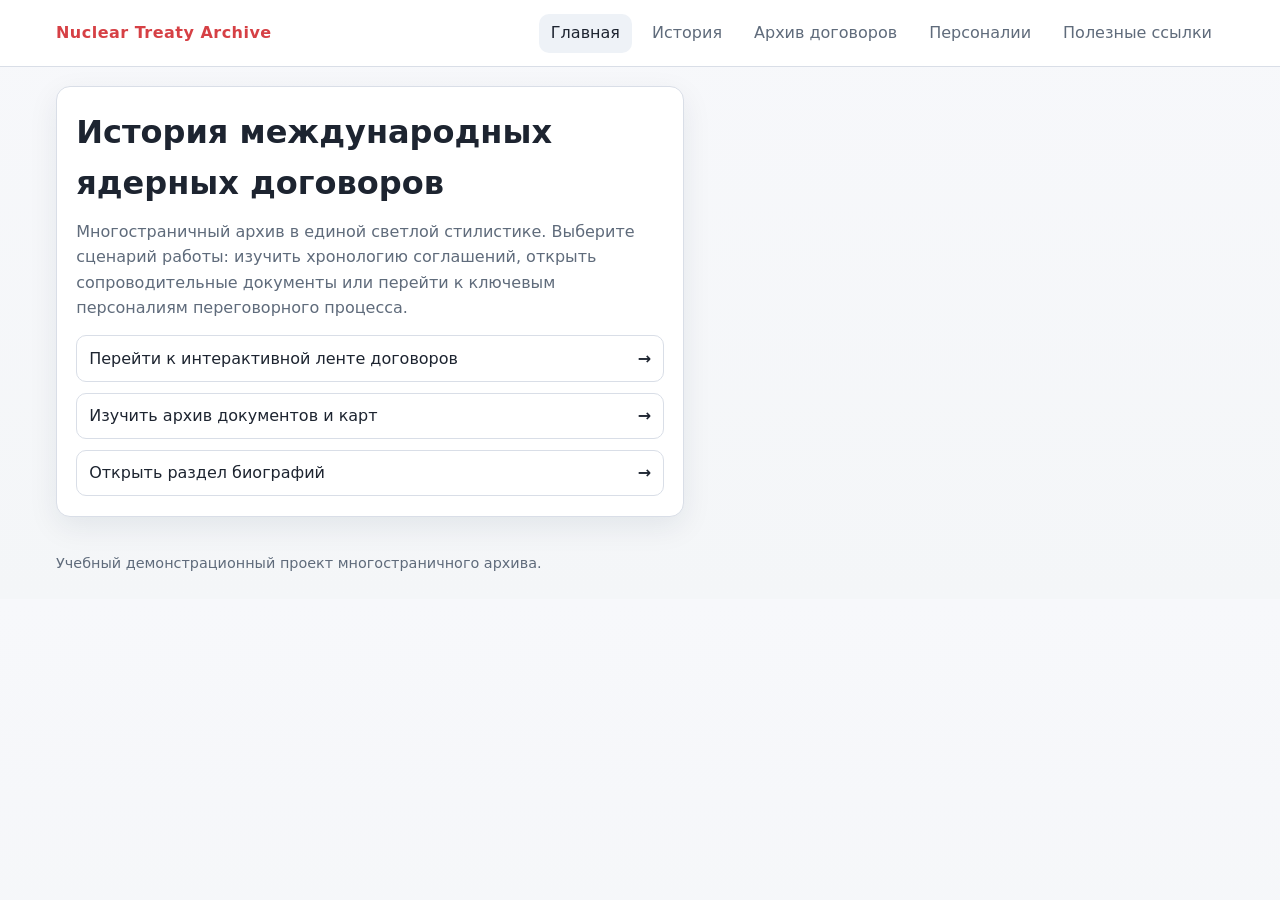
==== index.html @ efd69985 "Update index.html" ====
<!DOCTYPE html>
<html lang="ru">
<head>
  <meta charset="UTF-8" />
  <meta name="viewport" content="width=device-width, initial-scale=1.0" />
  <title>Архив ядерных договоров — Главная</title>
  <link rel="stylesheet" href="assets/styles.css" />
</head>
<body>
  <header class="site-header">
    <div class="header-inner">
      <a class="brand" href="index.html">Nuclear Treaty Archive</a>
      <nav class="top-nav" aria-label="Основная навигация">
        <a class="active" href="index.html">Главная</a>
        <a href="archive.html">История</a>
        <a href="documents.html">Архив договоров</a>
        <a href="people.html">Персоналии</a>
        <a href="links.html">Полезные ссылки</a>
      </nav>
    </div>
  </header>

  <main class="container">
    <section class="hero" aria-label="О проекте">
      <article class="panel">
        <h1>История международных ядерных договоров</h1>
        <p>Многостраничный архив в единой светлой стилистике. Выберите сценарий работы: изучить хронологию соглашений, открыть сопроводительные документы или перейти к ключевым персоналиям переговорного процесса.</p>
        <div class="quick-links">
          <a href="archive.html"><span>Перейти к интерактивной ленте договоров</span><strong>→</strong></a>
          <a href="documents.html"><span>Изучить архив документов и карт</span><strong>→</strong></a>
          <a href="people.html"><span>Открыть раздел биографий</span><strong>→</strong></a>
        </div>
      </article>
      <!-- <article class="panel stats" aria-label="Краткие показатели">
        <div class="item"><strong>11</strong> ключевых договоров от 1963 до 2010 года.</div>
        <div class="item"><strong>4</strong> тематических раздела: договоры, документы, карты, персоналии.</div>
        <div class="item"><strong>Единый UI</strong> — одинаковая сетка, карточки, акцентная типографика и навигация на всех страницах.</div>
      </article> -->
    </section>

    <!-- <section class="cards-3 block-spaced" aria-label="Разделы сайта">
      <article class="panel">
        <h2>Хронологический архив</h2>
        <p>Accordion-лента договоров с быстрым поиском, цветовой разметкой сущностей и навигацией по годам.</p>
      </article>
      <article class="panel">
        <h2>Исследовательский блок</h2>
        <p>Подборки аналитики, архивные материалы, карты и материалы по дипломатическому контексту холодной войны.</p>
      </article>
      <article class="panel">
        <h2>Биографический блок</h2>
        <p>Краткие профили руководителей и переговорщиков, повлиявших на режимы контроля вооружений.</p>
      </article>
    </section> -->
  </main>

  <footer>Учебный демонстрационный проект многостраничного архива.</footer>
</body>
</html>
---- assets/styles.css ----
:root {
  --bg: #f4f6f8;
  --bg-soft: #ffffff;
  --surface: #ffffff;
  --text: #1d2430;
  --muted: #5f6b7b;
  --line: #d9dee7;
  --accent: #d64045;
  --accent-soft: #ffe9ea;
  --green: #2f9e44;
  --green-soft: #e8f7ec;
  --blue: #1f6feb;
  --blue-soft: #e9f1ff;
  --purple: #7c4dff;
  --purple-soft: #f0eaff;
  --card-shadow: 0 10px 30px rgba(19, 35, 64, 0.08);
  --radius: 14px;
  --transition: 0.3s ease;
}

* { box-sizing: border-box; }

html, body { margin: 0; padding: 0; }

body {
  font-family: "Inter", "Segoe UI", system-ui, -apple-system, sans-serif;
  background: linear-gradient(180deg, #f7f8fb 0%, var(--bg) 100%);
  color: var(--text);
  line-height: 1.6;
}

a { color: inherit; }

.site-header {
  position: sticky;
  top: 0;
  z-index: 10;
  background: rgba(255, 255, 255, 0.92);
  backdrop-filter: blur(8px);
  border-bottom: 1px solid var(--line);
}

.header-inner {
  max-width: 1200px;
  margin: 0 auto;
  padding: 0.85rem 1rem;
  display: flex;
  justify-content: space-between;
  align-items: center;
  gap: 1rem;
}

.brand {
  font-weight: 700;
  color: var(--accent);
  letter-spacing: 0.03em;
  text-decoration: none;
}

.top-nav {
  display: flex;
  gap: 0.5rem;
  flex-wrap: wrap;
}

.top-nav a {
  text-decoration: none;
  color: var(--muted);
  padding: 0.42rem 0.75rem;
  border-radius: 10px;
  transition: background-color var(--transition), color var(--transition);
}

.top-nav a.active,
.top-nav a:hover,
.top-nav a:focus-visible {
  color: var(--text);
  background: #eef2f7;
  outline: none;
}

.container {
  max-width: 1200px;
  margin: 0 auto;
  padding: 1.2rem 1rem 2.2rem;
}

.hero {
  display: grid;
  grid-template-columns: 1.2fr 1fr;
  gap: 1rem;
}

.panel {
  background: var(--surface);
  border: 1px solid var(--line);
  border-radius: var(--radius);
  box-shadow: var(--card-shadow);
  padding: 1.2rem;
}

.hero h1 { margin: 0 0 0.6rem; font-size: clamp(1.5rem, 2.5vw, 2.3rem); }
.hero p { margin: 0; color: var(--muted); }

.quick-links {
  display: grid;
  gap: 0.65rem;
  margin-top: 0.9rem;
}

.quick-links a {
  text-decoration: none;
  display: inline-flex;
  align-items: center;
  justify-content: space-between;
  border: 1px solid var(--line);
  border-radius: 10px;
  padding: 0.6rem 0.75rem;
  transition: transform var(--transition), border-color var(--transition);
}

.quick-links a:hover { transform: translateX(3px); border-color: #c3cedd; }

.stats { display: grid; gap: 0.7rem; }
.stats .item {
  border-radius: 10px;
  padding: 0.75rem;
  border: 1px solid var(--line);
  background: #fbfcfe;
}

.layout-archive {
  display: grid;
  grid-template-columns: 290px 1fr;
  gap: 1rem;
}

aside.timeline-pane {
  background: var(--surface);
  border: 1px solid var(--line);
  border-radius: var(--radius);
  box-shadow: var(--card-shadow);
  padding: 1rem 0.8rem;
  max-height: calc(100vh - 120px);
  overflow-y: auto;
  position: sticky;
  top: 76px;
}

.timeline-title {
  margin: 0 0 0.8rem;
  color: var(--accent);
  font-size: 0.95rem;
  text-transform: uppercase;
  letter-spacing: 0.06em;
}

.timeline { list-style: none; margin: 0; padding: 0; display: grid; gap: 0.4rem; }
.timeline a {
  text-decoration: none;
  display: flex;
  gap: 0.5rem;
  padding: 0.55rem 0.65rem;
  border-radius: 10px;
  border: 1px solid transparent;
  transition: transform var(--transition), background-color var(--transition), border-color var(--transition);
}
.timeline a .year { color: var(--muted); min-width: 3rem; }
.timeline a:hover,
.timeline a:focus-visible {
  background: #f2f5fa;
  border-color: #d4dce8;
  transform: translateX(3px);
  outline: none;
}

.search-wrap { margin: 0.9rem; }
.search-wrap input {
  width: 100%;
  border: 1px solid var(--line);
  border-radius: 10px;
  padding: 0.7rem 0.85rem;
  font-size: 0.97rem;
}
.search-wrap input:focus { outline: none; border-color: #b7c4d9; }

.accordion { display: grid; gap: 0.8rem; }
.treaty-card {
  background: var(--surface);
  border-radius: var(--radius);
  box-shadow: var(--card-shadow);
  overflow: hidden;
  transition: transform var(--transition), box-shadow var(--transition);
}

.treaty-card:hover { transform: translateY(-2px); }
.treaty-card[data-color="green"] { border-left-color: var(--green); }
.treaty-card[data-color="blue"] { border-left-color: var(--blue); }
.treaty-card[data-color="purple"] { border-left-color: var(--purple); }

.accordion-toggle {
  background: transparent;
  border: none;
  width: 100%;
  text-align: left;
  padding: 0.95rem 1rem;
  display: flex;
  justify-content: space-between;
  align-items: center;
  cursor: pointer;
}

.meta { display: flex; gap: 0.7rem; align-items: baseline; }
.meta .year { color: var(--muted); font-size: 0.92rem; }
.arrow { color: var(--muted); transition: transform var(--transition), color var(--transition); }
.treaty-card.active .arrow { transform: rotate(90deg); color: var(--accent); }

.accordion-content {
  max-height: 0;
  overflow: hidden;
  border-top: 1px solid #edf1f6;
  transition: max-height 0.35s ease;
}
.content-inner { padding: 0.9rem 1rem 1rem; color: #2a3442; }

.person { color: #ba8b00; }
.treaty-text { color: var(--green); }
.treaty-history { color: var(--blue); }
.person, .treaty-text, .treaty-history {
  font-weight: 500;
  text-decoration: underline;
  text-underline-offset: 2px;
}

.extras-grid {
  margin-top: 1rem;
  display: grid;
  grid-template-columns: repeat(2, minmax(0, 1fr));
  gap: 0.8rem;
}
.extras-grid article { background: var(--surface); border: 1px solid var(--line); border-radius: 12px; padding: 0.85rem; }

section.block-spaced { margin-top: 1rem; }
.cards-3 { display: grid; grid-template-columns: repeat(3, minmax(0, 1fr)); gap: 0.8rem; }
.hidden { display: none; }

footer {
  max-width: 1200px;
  margin: 0 auto;
  padding: 0 1rem 1.5rem;
  color: var(--muted);
  font-size: 0.9rem;
}

@media (max-width: 960px) {
  .hero, .cards-3, .extras-grid { grid-template-columns: 1fr; }
  .layout-archive { grid-template-columns: 1fr; }
  aside.timeline-pane { position: relative; top: 0; max-height: 240px; }
}


.content-inner a { text-decoration-thickness: 1.5px; }
.content-inner a:hover { opacity: 0.8; }
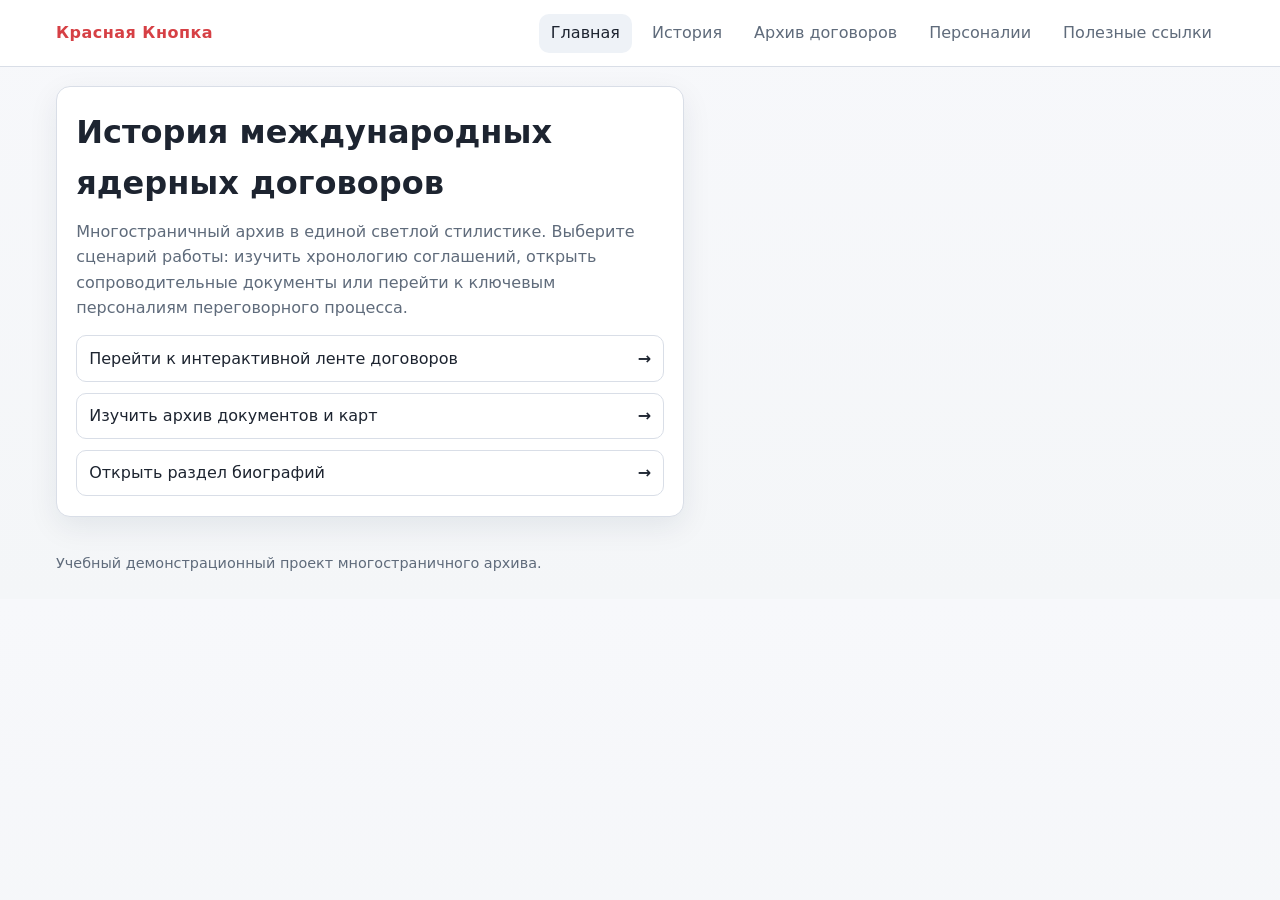
==== commit 54354c61: "Change brand name from 'Nuclear Treaty Archive' to 'Красная Кнопка'" ====
--- a/index.html
+++ b/index.html
@@ -9,7 +9,7 @@
 <body>
   <header class="site-header">
     <div class="header-inner">
-      <a class="brand" href="index.html">Nuclear Treaty Archive</a>
+      <a class="brand" href="index.html">Красная Кнопка</a>
       <nav class="top-nav" aria-label="Основная навигация">
         <a class="active" href="index.html">Главная</a>
         <a href="archive.html">История</a>
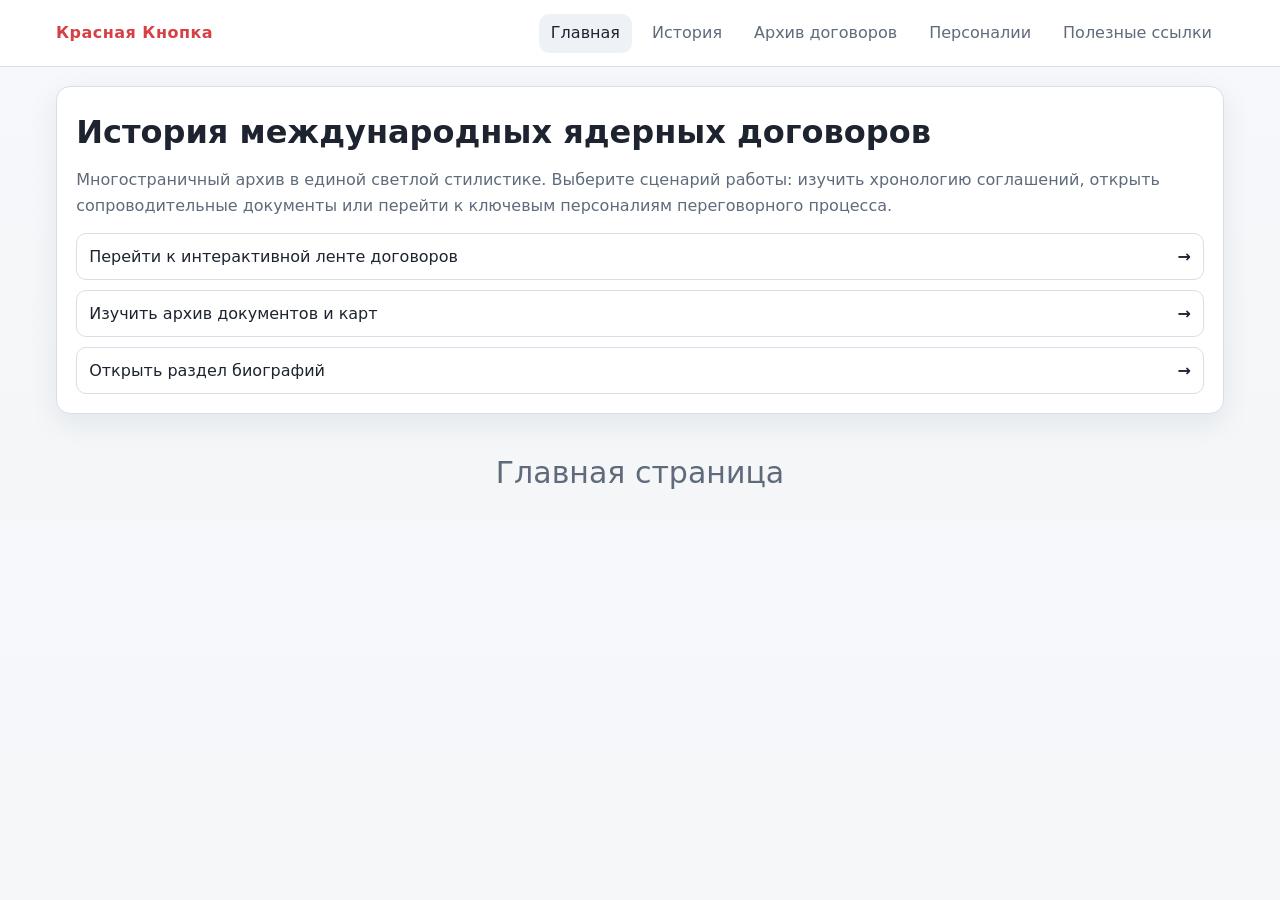
==== commit 93c991ad: "Update index.html" ====
--- a/index.html
+++ b/index.html
@@ -5,6 +5,12 @@
   <meta name="viewport" content="width=device-width, initial-scale=1.0" />
   <title>Архив ядерных договоров — Главная</title>
   <link rel="stylesheet" href="assets/styles.css" />
+  <!-- Basic Icons -->
+  <link href="https://cdn.boxicons.com/3.0.8/fonts/basic/boxicons.min.css" rel="stylesheet">
+  <!-- Filled Icons -->
+  <link href="https://cdn.boxicons.com/3.0.8/fonts/filled/boxicons-filled.min.css" rel="stylesheet">
+  <!-- Brand Icons -->
+<link href="https://cdn.boxicons.com/3.0.8/fonts/brands/boxicons-brands.min.css" rel="stylesheet">
 </head>
 <body>
   <header class="site-header">
@@ -54,6 +60,6 @@
     </section> -->
   </main>
 
-  <footer>Учебный демонстрационный проект многостраничного архива.</footer>
+  <footer style='font-size: 30px; text-align: center'>Главная страница <i class="bx bx-radiation" /></footer>
 </body>
 </html>
--- a/assets/styles.css
+++ b/assets/styles.css
@@ -86,7 +86,6 @@
 }
 
 .hero {
-  display: grid;
   grid-template-columns: 1.2fr 1fr;
   gap: 1rem;
 }
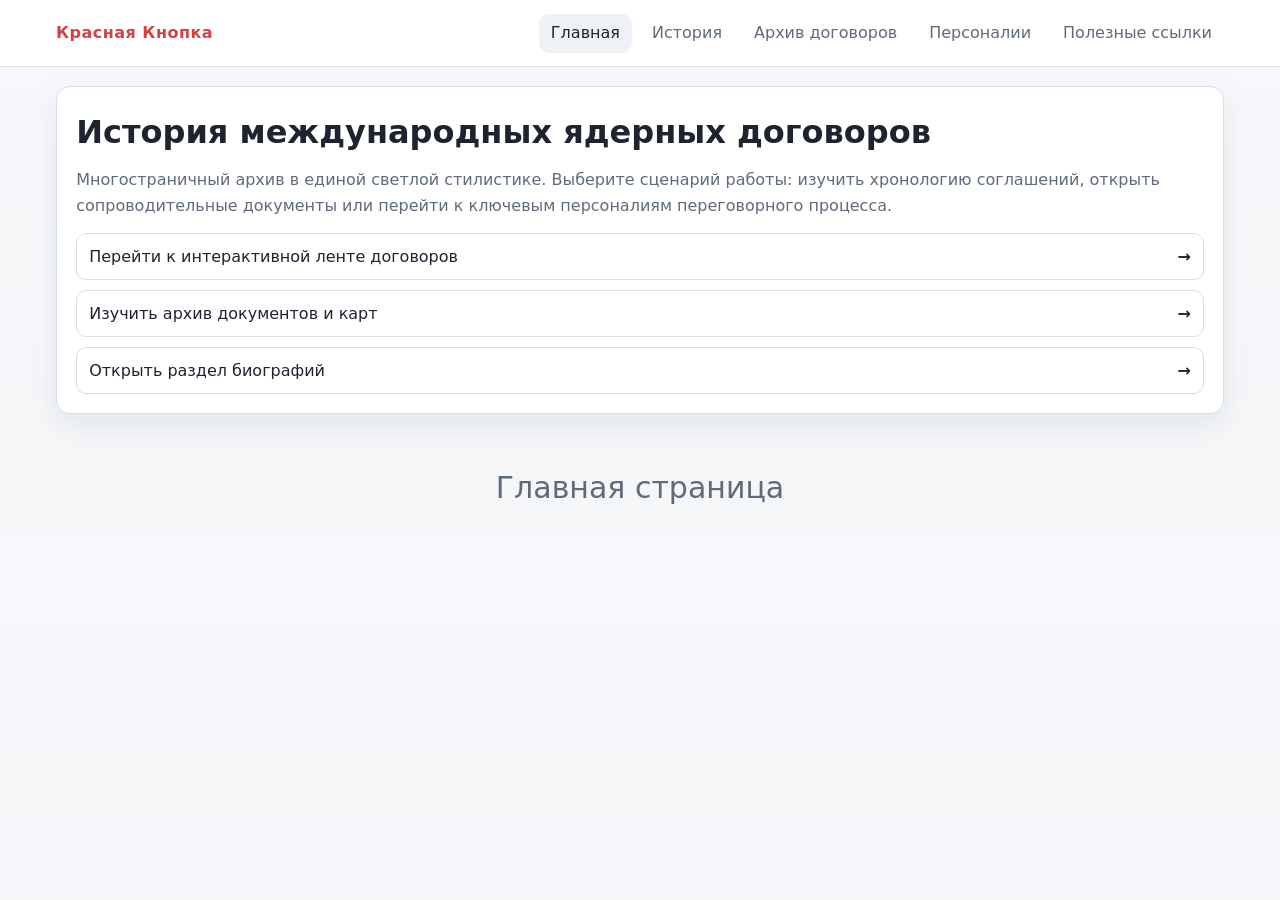
==== commit 3b93913a: "Update index.html" ====
--- a/index.html
+++ b/index.html
@@ -60,6 +60,6 @@
     </section> -->
   </main>
 
-  <footer style='font-size: 30px; text-align: center'>Главная страница <i class="bx bx-radiation" /></footer>
+  <footer style='font-size: 30px; text-align: center; margin-top: 15px;'>Главная страница <i class="bx bx-radiation" /></footer>
 </body>
 </html>
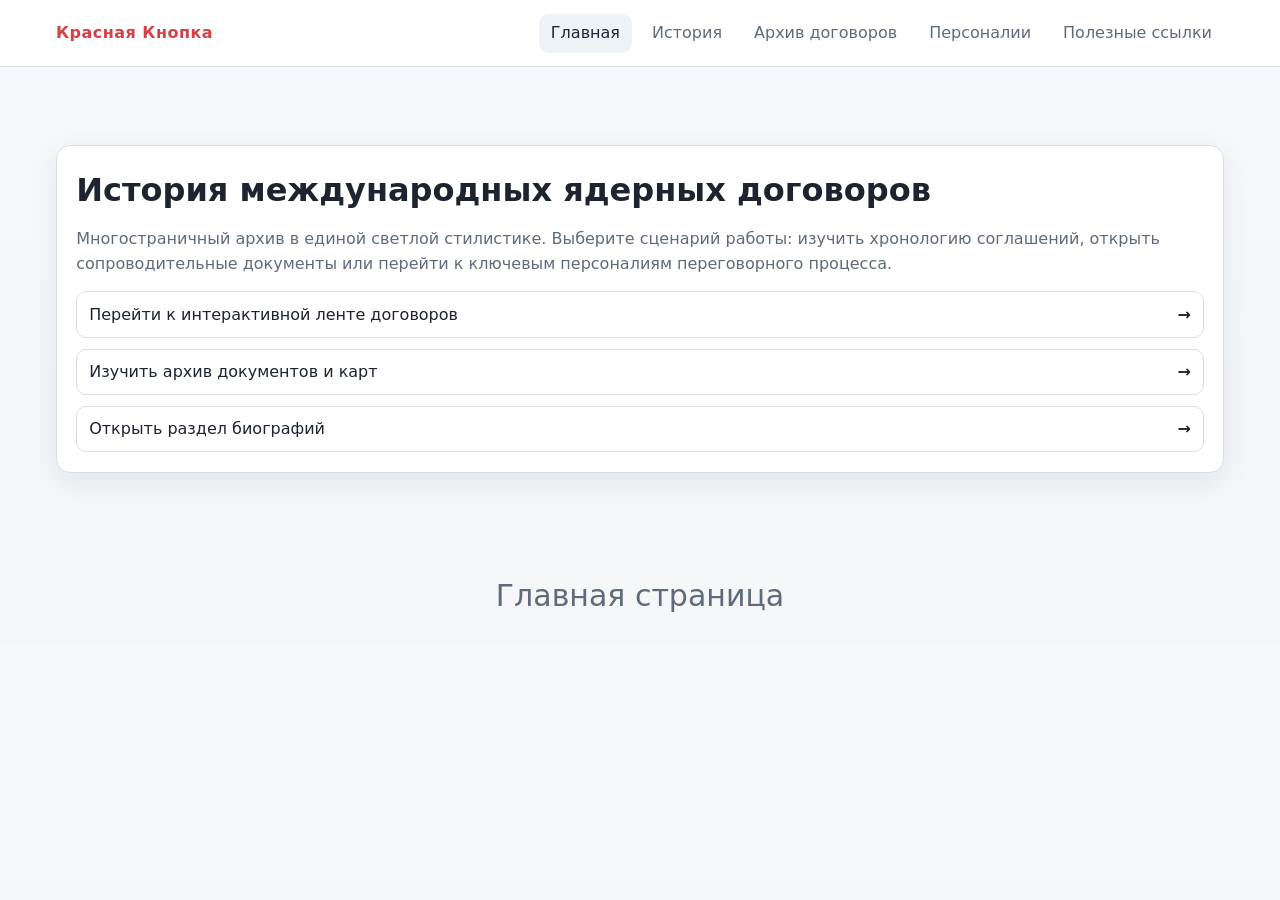
==== commit 20b91a28: "Update index.html" ====
--- a/index.html
+++ b/index.html
@@ -27,7 +27,7 @@
   </header>
 
   <main class="container">
-    <section class="hero" aria-label="О проекте">
+    <section class="hero" aria-label="О проекте" style='margin-top: 5%;'>
       <article class="panel">
         <h1>История международных ядерных договоров</h1>
         <p>Многостраничный архив в единой светлой стилистике. Выберите сценарий работы: изучить хронологию соглашений, открыть сопроводительные документы или перейти к ключевым персоналиям переговорного процесса.</p>
@@ -60,6 +60,6 @@
     </section> -->
   </main>
 
-  <footer style='font-size: 30px; text-align: center; margin-top: 15px;'>Главная страница <i class="bx bx-radiation" /></footer>
+  <footer style='font-size: 30px; text-align: center; margin-top: 5%;'>Главная страница <i class="bx bx-radiation" /></footer>
 </body>
 </html>
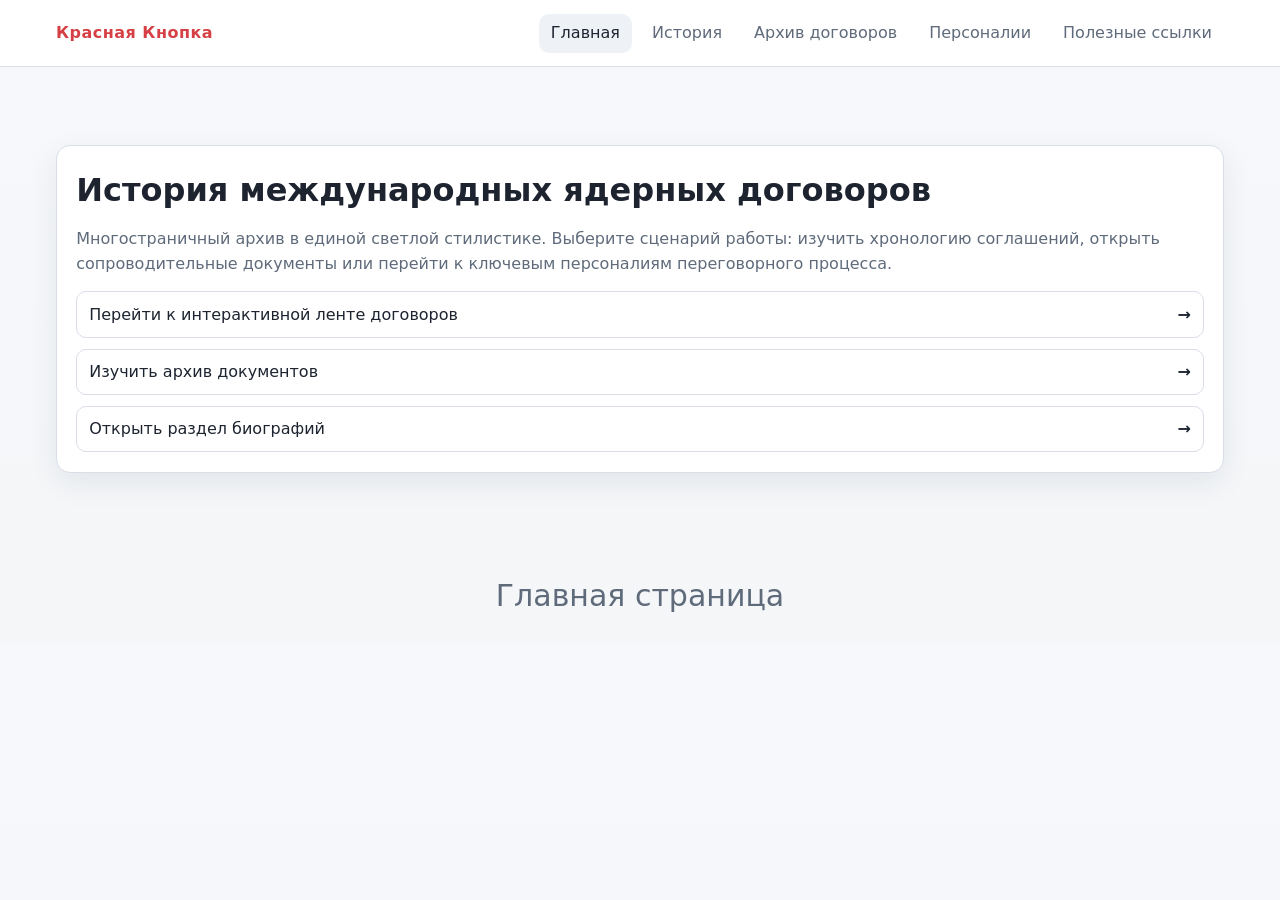
==== commit 493fb1cd: "Update index.html" ====
--- a/index.html
+++ b/index.html
@@ -33,7 +33,7 @@
         <p>Многостраничный архив в единой светлой стилистике. Выберите сценарий работы: изучить хронологию соглашений, открыть сопроводительные документы или перейти к ключевым персоналиям переговорного процесса.</p>
         <div class="quick-links">
           <a href="archive.html"><span>Перейти к интерактивной ленте договоров</span><strong>→</strong></a>
-          <a href="documents.html"><span>Изучить архив документов и карт</span><strong>→</strong></a>
+          <a href="documents.html"><span>Изучить архив документов</span><strong>→</strong></a>
           <a href="people.html"><span>Открыть раздел биографий</span><strong>→</strong></a>
         </div>
       </article>
@@ -60,6 +60,6 @@
     </section> -->
   </main>
 
-  <footer style='font-size: 30px; text-align: center; margin-top: 5%;'>Главная страница <i class="bx bx-radiation" /></footer>
+  <footer style='font-size: 30px; text-align: center; margin-top: 5%;'>Главная страница <i class="bx bx-radiation"></i></footer>
 </body>
 </html>
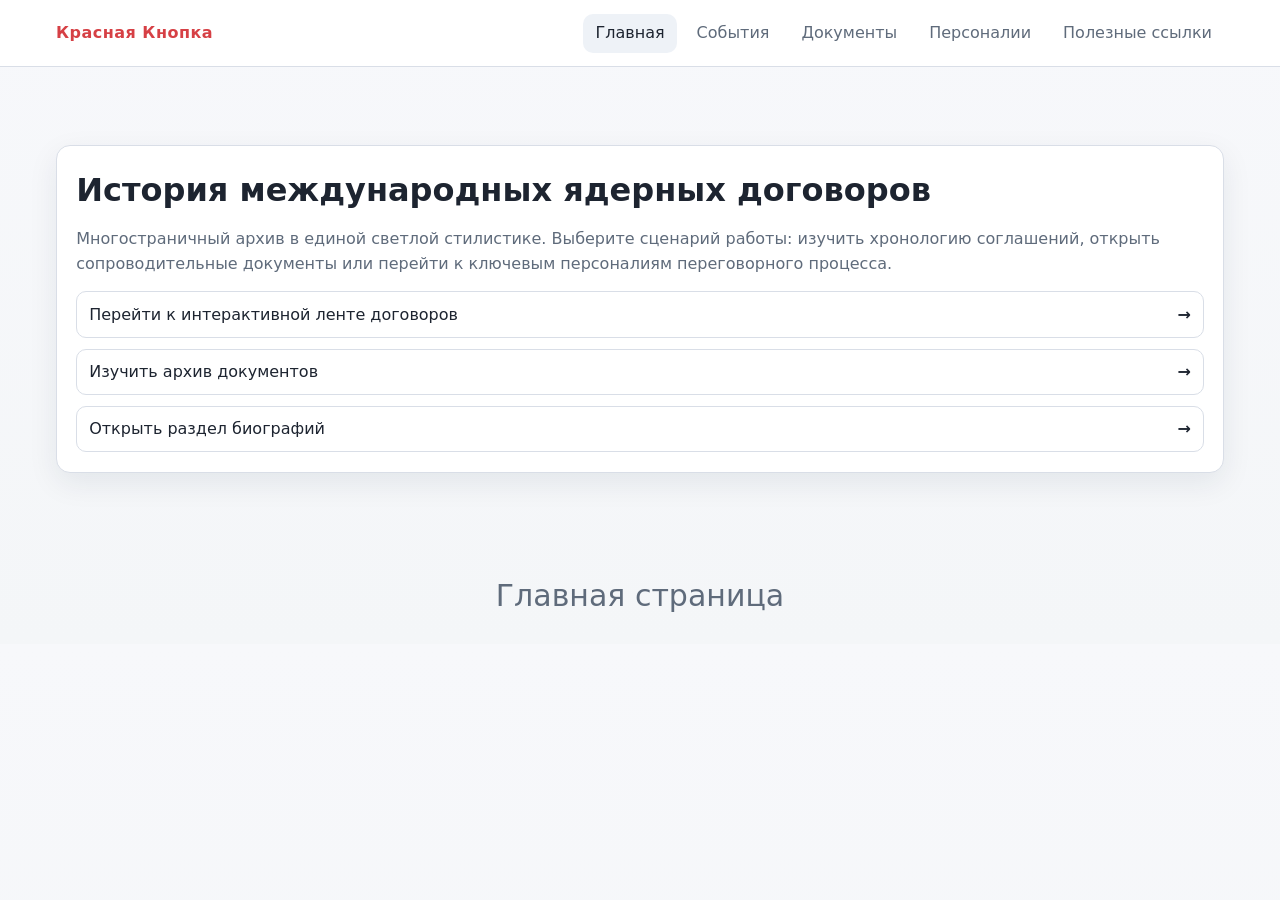
==== commit 5fa5a2da: "Update index.html" ====
--- a/index.html
+++ b/index.html
@@ -18,8 +18,8 @@
       <a class="brand" href="index.html">Красная Кнопка</a>
       <nav class="top-nav" aria-label="Основная навигация">
         <a class="active" href="index.html">Главная</a>
-        <a href="archive.html">История</a>
-        <a href="documents.html">Архив договоров</a>
+        <a href="archive.html">События</a>
+        <a href="documents.html">Документы</a>
         <a href="people.html">Персоналии</a>
         <a href="links.html">Полезные ссылки</a>
       </nav>
